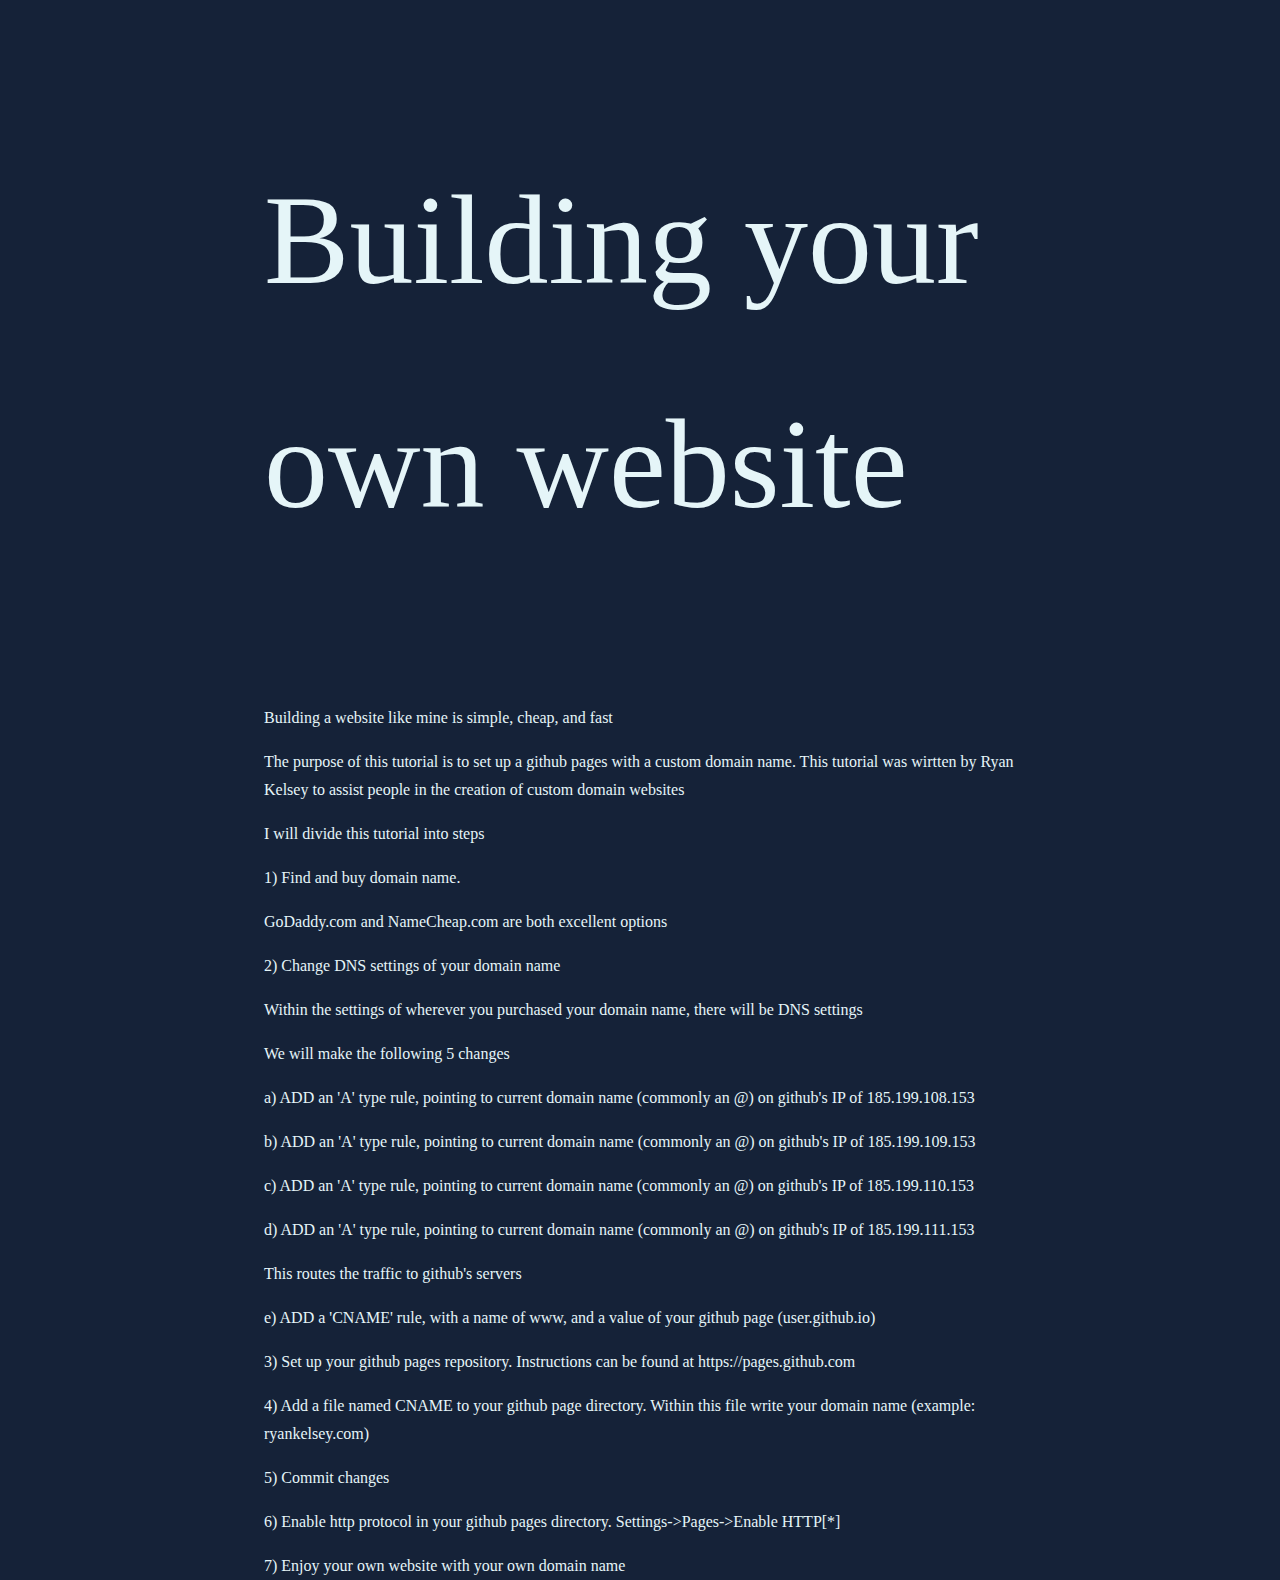
==== Tutorials.html @ e5c6de3d "Update Tutorials.html" ====
<!DOCTYPE html>
<html>
<head>
<meta name="viewport" content="width=device-width, initial-scale=1">
<title>RyanKelsey</title>
<link rel="stylesheet" href="style.css" media="screen" />
<p style="font-size:10vw">Building your own website </p>
</head>
<body>
  <p> Building a website like mine is simple, cheap, and fast</p>
  <p> The purpose of this tutorial is to set up a github pages with a custom domain name. This tutorial was wirtten by Ryan Kelsey to assist people in the creation of custom domain websites</p>
  <p> I will divide this tutorial into steps</p>
  <p/>
  <p/>
  <p>1) Find and buy domain name.</p>
    <p>       GoDaddy.com and NameCheap.com are both excellent options</p>
  <p>2) Change DNS settings of your domain name</p>
    <p>       Within the settings of wherever you purchased your domain name, there will be DNS settings</p>
    <p>       We will make the following 5 changes</p>
    <p>          a) ADD an 'A' type rule, pointing to current domain name (commonly an @) on github's IP of 185.199.108.153</p>
    <p>          b) ADD an 'A' type rule, pointing to current domain name (commonly an @) on github's IP of 185.199.109.153</p>
    <p>          c) ADD an 'A' type rule, pointing to current domain name (commonly an @) on github's IP of 185.199.110.153</p>
    <p>          d) ADD an 'A' type rule, pointing to current domain name (commonly an @) on github's IP of 185.199.111.153</p>
    <p>          This routes the traffic to github's servers</p>
    <p>          e) ADD a 'CNAME' rule, with a name of www, and a value of your github page (user.github.io)</p>
  <p>3) Set up your github pages repository. Instructions can be found at https://pages.github.com</p>
  <p>4) Add a file named CNAME to your github page directory. Within this file write your domain name (example: ryankelsey.com)</p>
  <p>5) Commit changes</p>
  <p>6) Enable http protocol in your github pages directory. Settings->Pages->Enable HTTP[*]</p>
  <p>7) Enjoy your own website with your own domain name</p>
---- style.css ----
html {
    width: 60%;
    height: 100%;
    min-height: 100%;
    margin: 0 auto;
    font-size: 16px;
    background-color: #152238;
}


body {
    height: 100%;
    min-height: 100%;
    line-height: 1.75;
    background-color: #152238;
    color: #E5F5F8;
}

.column {
  float: left;
  width: 50%;
}

/* Clear floats after the columns */
.row:after {
  content: "";
  display: table;
  clear: both;
}

@media(max-width: 900px) {
    html {
        font-size: 14px !important;
        width: 80% !important;
    }
}
@media(max-width: 480px) {
    html {
        font-size: 12px !important;
        width: 90% !important;
    }
}
@media(max-width: 320px) {
    html {
        font-size: 12px !important;
        width: 100% !important;
    }
}
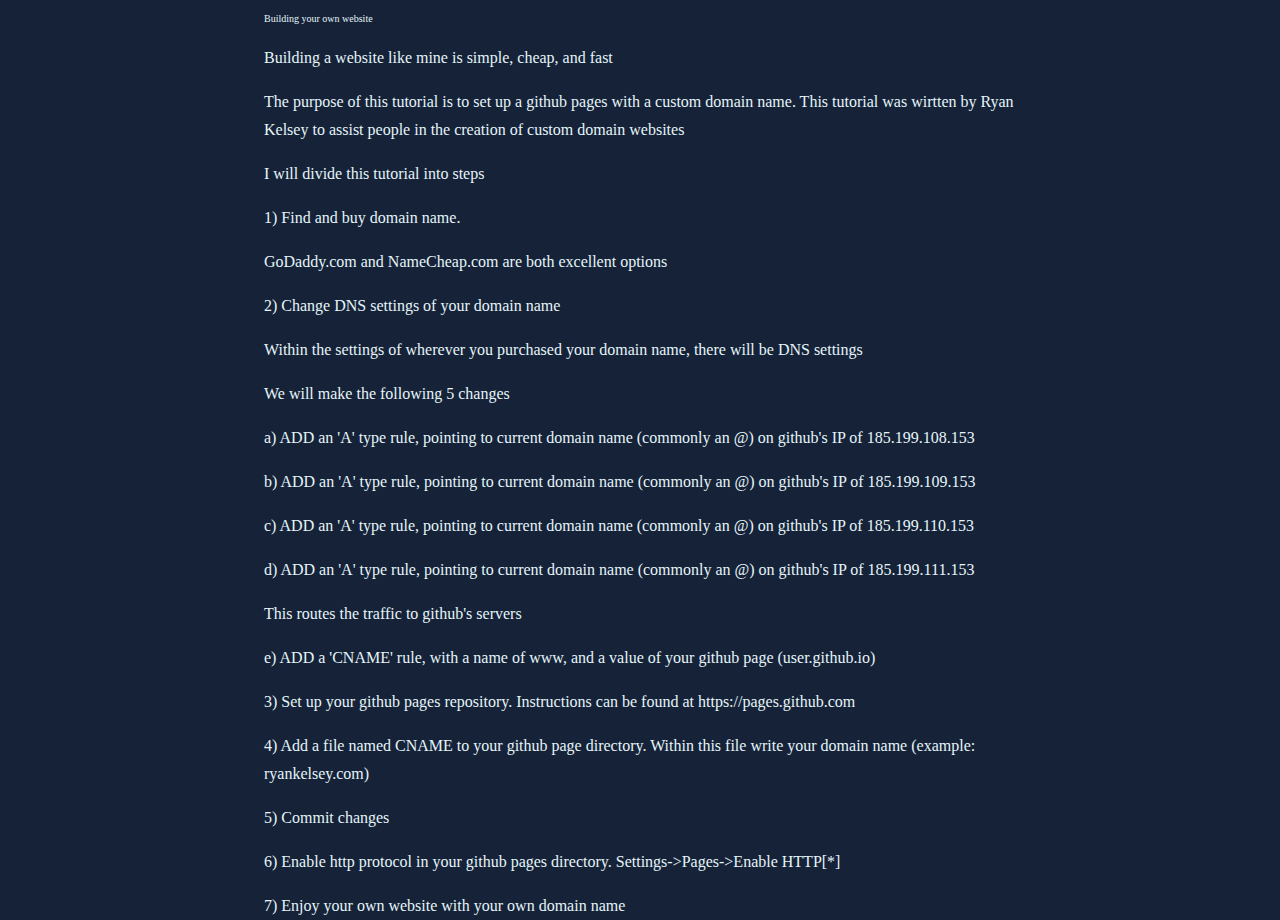
==== commit 85d29264: "Update Tutorials.html" ====
--- a/Tutorials.html
+++ b/Tutorials.html
@@ -4,7 +4,7 @@
 <meta name="viewport" content="width=device-width, initial-scale=1">
 <title>RyanKelsey</title>
 <link rel="stylesheet" href="style.css" media="screen" />
-<p style="font-size:10vw">Building your own website </p>
+<p style="font-size:10px">Building your own website </p>
 </head>
 <body>
   <p> Building a website like mine is simple, cheap, and fast</p>
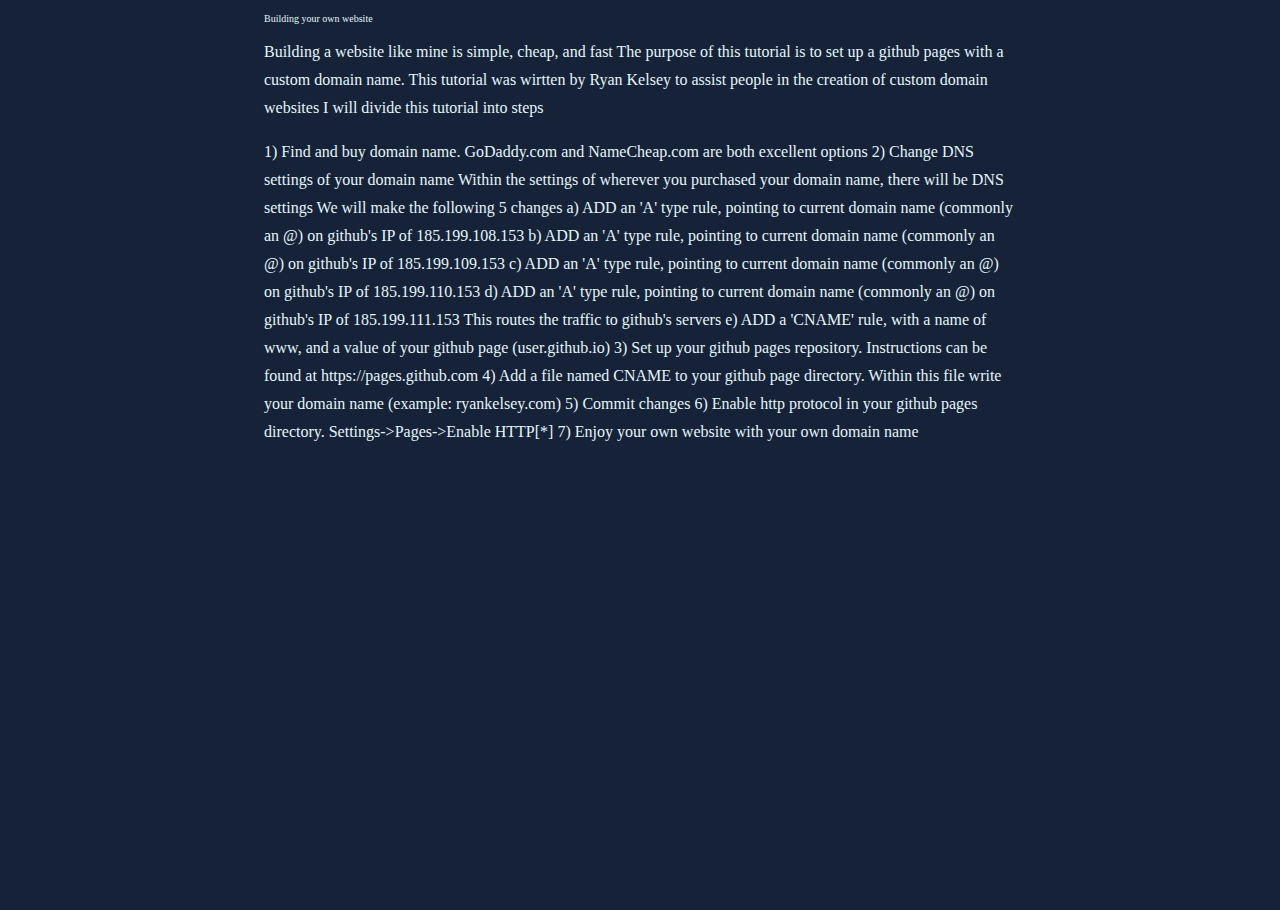
==== commit 4986a906: "Update Tutorials.html" ====
--- a/Tutorials.html
+++ b/Tutorials.html
@@ -7,24 +7,24 @@
 <p style="font-size:10px">Building your own website </p>
 </head>
 <body>
-  <p> Building a website like mine is simple, cheap, and fast</p>
-  <p> The purpose of this tutorial is to set up a github pages with a custom domain name. This tutorial was wirtten by Ryan Kelsey to assist people in the creation of custom domain websites</p>
-  <p> I will divide this tutorial into steps</p>
+  <text> Building a website like mine is simple, cheap, and fast</text>
+  <text> The purpose of this tutorial is to set up a github pages with a custom domain name. This tutorial was wirtten by Ryan Kelsey to assist people in the creation of custom domain websites</text>
+  <text> I will divide this tutorial into steps</text>
   <p/>
   <p/>
-  <p>1) Find and buy domain name.</p>
-    <p>       GoDaddy.com and NameCheap.com are both excellent options</p>
-  <p>2) Change DNS settings of your domain name</p>
-    <p>       Within the settings of wherever you purchased your domain name, there will be DNS settings</p>
-    <p>       We will make the following 5 changes</p>
-    <p>          a) ADD an 'A' type rule, pointing to current domain name (commonly an @) on github's IP of 185.199.108.153</p>
-    <p>          b) ADD an 'A' type rule, pointing to current domain name (commonly an @) on github's IP of 185.199.109.153</p>
-    <p>          c) ADD an 'A' type rule, pointing to current domain name (commonly an @) on github's IP of 185.199.110.153</p>
-    <p>          d) ADD an 'A' type rule, pointing to current domain name (commonly an @) on github's IP of 185.199.111.153</p>
-    <p>          This routes the traffic to github's servers</p>
-    <p>          e) ADD a 'CNAME' rule, with a name of www, and a value of your github page (user.github.io)</p>
-  <p>3) Set up your github pages repository. Instructions can be found at https://pages.github.com</p>
-  <p>4) Add a file named CNAME to your github page directory. Within this file write your domain name (example: ryankelsey.com)</p>
-  <p>5) Commit changes</p>
-  <p>6) Enable http protocol in your github pages directory. Settings->Pages->Enable HTTP[*]</p>
-  <p>7) Enjoy your own website with your own domain name</p>
+  <text>1) Find and buy domain name.</text>
+    <text>       GoDaddy.com and NameCheap.com are both excellent options</text>
+  <text>2) Change DNS settings of your domain name</text>
+    <text>       Within the settings of wherever you purchased your domain name, there will be DNS settings</text>
+    <text>       We will make the following 5 changes</text>
+    <text>          a) ADD an 'A' type rule, pointing to current domain name (commonly an @) on github's IP of 185.199.108.153</text>
+    <text>          b) ADD an 'A' type rule, pointing to current domain name (commonly an @) on github's IP of 185.199.109.153</text>
+    <text>          c) ADD an 'A' type rule, pointing to current domain name (commonly an @) on github's IP of 185.199.110.153</text>
+    <text>          d) ADD an 'A' type rule, pointing to current domain name (commonly an @) on github's IP of 185.199.111.153</text>
+    <text>          This routes the traffic to github's servers</text>
+    <text>          e) ADD a 'CNAME' rule, with a name of www, and a value of your github page (user.github.io)</text>
+  <text>3) Set up your github pages repository. Instructions can be found at https://pages.github.com</text>
+  <text>4) Add a file named CNAME to your github page directory. Within this file write your domain name (example: ryankelsey.com)</text>
+  <text>5) Commit changes</text>
+  <text>6) Enable http protocol in your github pages directory. Settings->Pages->Enable HTTP[*]</text>
+  <text>7) Enjoy your own website with your own domain name</text>
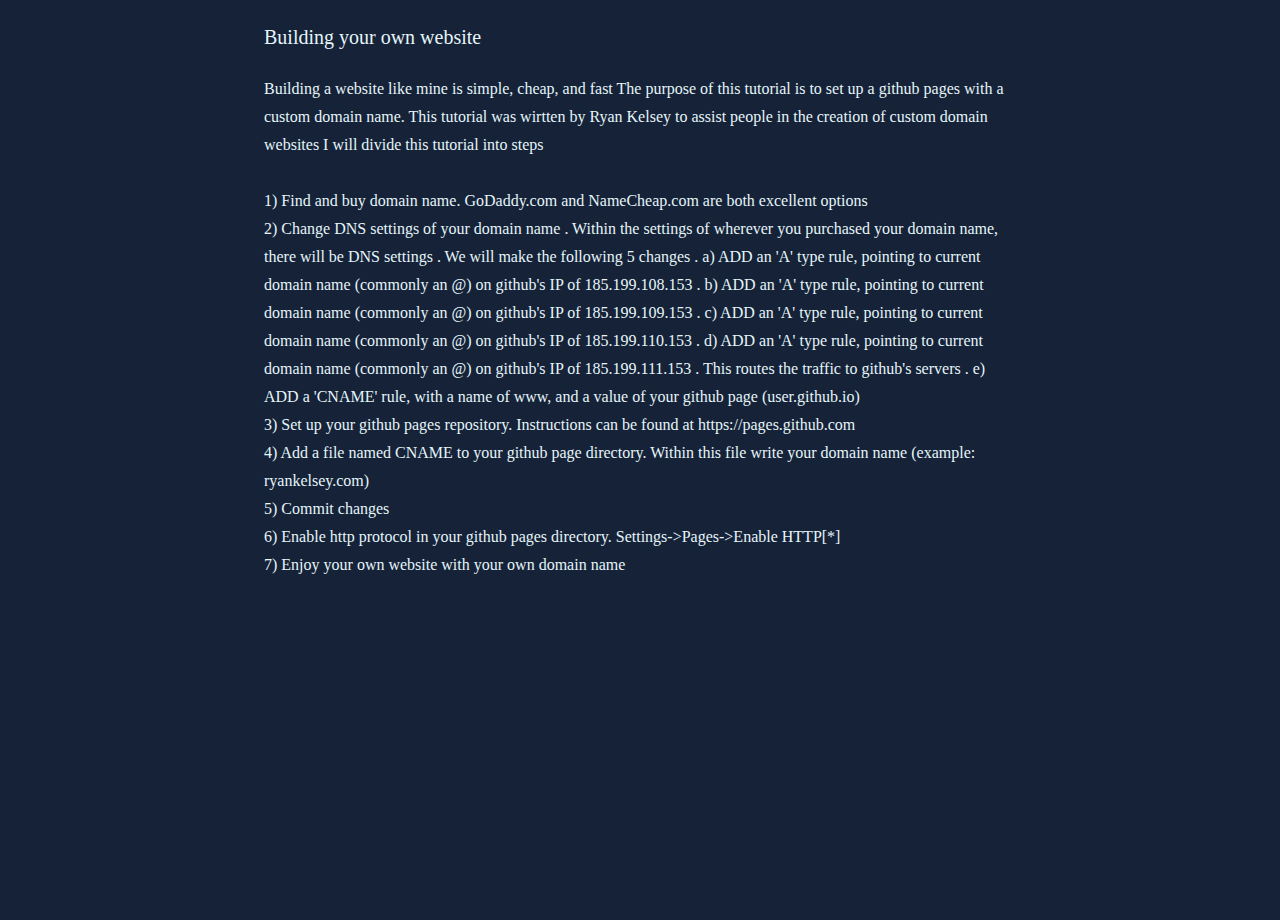
==== commit d3002d01: "Update Tutorials.html" ====
--- a/Tutorials.html
+++ b/Tutorials.html
@@ -4,27 +4,33 @@
 <meta name="viewport" content="width=device-width, initial-scale=1">
 <title>RyanKelsey</title>
 <link rel="stylesheet" href="style.css" media="screen" />
-<p style="font-size:10px">Building your own website </p>
+<p style="font-size:20px">Building your own website </p>
 </head>
 <body>
   <text> Building a website like mine is simple, cheap, and fast</text>
   <text> The purpose of this tutorial is to set up a github pages with a custom domain name. This tutorial was wirtten by Ryan Kelsey to assist people in the creation of custom domain websites</text>
   <text> I will divide this tutorial into steps</text>
-  <p/>
-  <p/>
+  <br/>
+  <br/>
   <text>1) Find and buy domain name.</text>
     <text>       GoDaddy.com and NameCheap.com are both excellent options</text>
+      <br/>
   <text>2) Change DNS settings of your domain name</text>
-    <text>       Within the settings of wherever you purchased your domain name, there will be DNS settings</text>
-    <text>       We will make the following 5 changes</text>
-    <text>          a) ADD an 'A' type rule, pointing to current domain name (commonly an @) on github's IP of 185.199.108.153</text>
-    <text>          b) ADD an 'A' type rule, pointing to current domain name (commonly an @) on github's IP of 185.199.109.153</text>
-    <text>          c) ADD an 'A' type rule, pointing to current domain name (commonly an @) on github's IP of 185.199.110.153</text>
-    <text>          d) ADD an 'A' type rule, pointing to current domain name (commonly an @) on github's IP of 185.199.111.153</text>
-    <text>          This routes the traffic to github's servers</text>
-    <text>          e) ADD a 'CNAME' rule, with a name of www, and a value of your github page (user.github.io)</text>
+    <text>.       Within the settings of wherever you purchased your domain name, there will be DNS settings</text>
+    <text>.       We will make the following 5 changes</text>
+    <text>.          a) ADD an 'A' type rule, pointing to current domain name (commonly an @) on github's IP of 185.199.108.153</text>
+    <text>.          b) ADD an 'A' type rule, pointing to current domain name (commonly an @) on github's IP of 185.199.109.153</text>
+    <text>.          c) ADD an 'A' type rule, pointing to current domain name (commonly an @) on github's IP of 185.199.110.153</text>
+    <text>.          d) ADD an 'A' type rule, pointing to current domain name (commonly an @) on github's IP of 185.199.111.153</text>
+    <text>.          This routes the traffic to github's servers</text>
+    <text>.          e) ADD a 'CNAME' rule, with a name of www, and a value of your github page (user.github.io)</text>
+      <br/>
   <text>3) Set up your github pages repository. Instructions can be found at https://pages.github.com</text>
+    <br/>
   <text>4) Add a file named CNAME to your github page directory. Within this file write your domain name (example: ryankelsey.com)</text>
+    <br/>
   <text>5) Commit changes</text>
+    <br/>
   <text>6) Enable http protocol in your github pages directory. Settings->Pages->Enable HTTP[*]</text>
+    <br/>
   <text>7) Enjoy your own website with your own domain name</text>
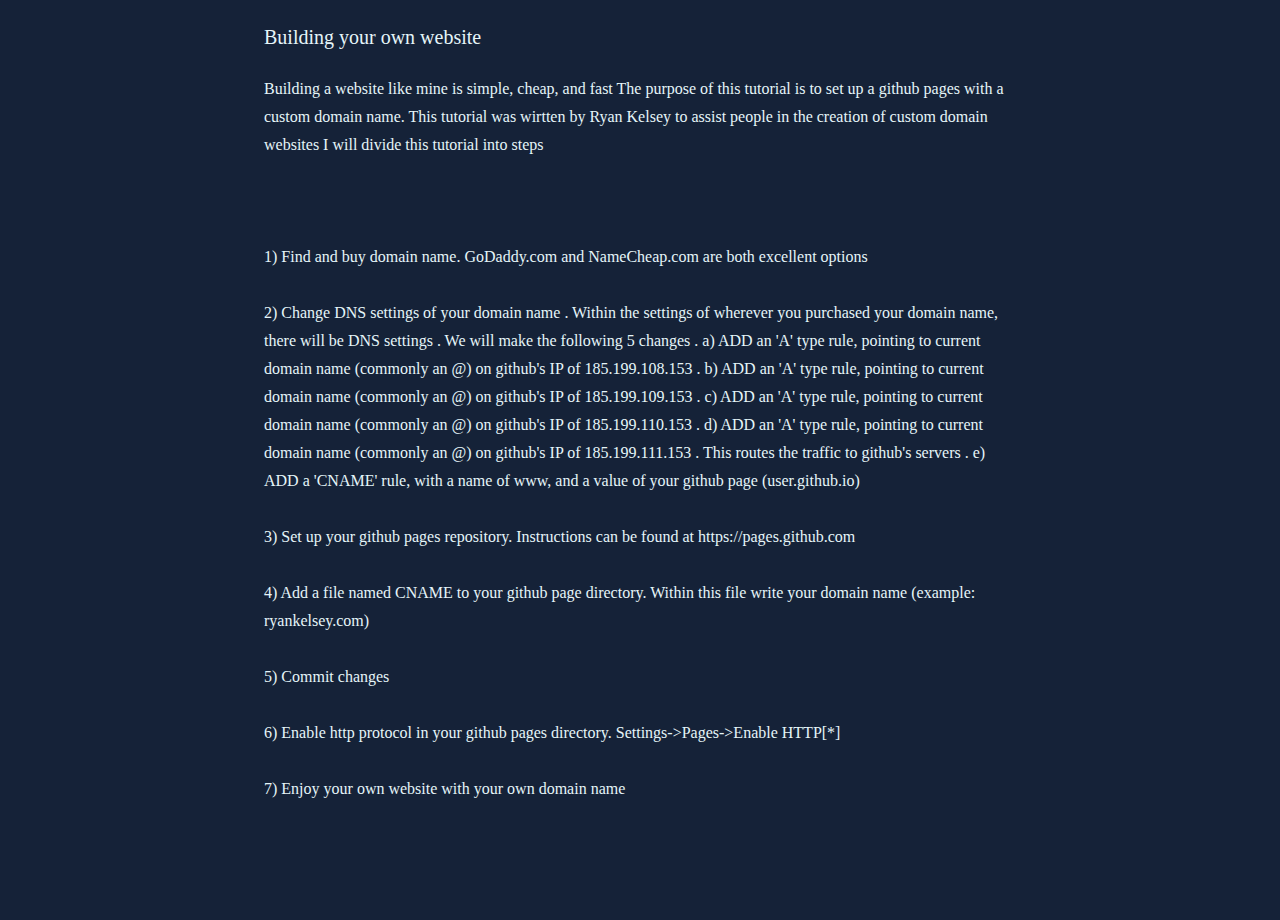
==== commit 3c1bda03: "Update Tutorials.html" ====
--- a/Tutorials.html
+++ b/Tutorials.html
@@ -10,12 +10,12 @@
   <text> Building a website like mine is simple, cheap, and fast</text>
   <text> The purpose of this tutorial is to set up a github pages with a custom domain name. This tutorial was wirtten by Ryan Kelsey to assist people in the creation of custom domain websites</text>
   <text> I will divide this tutorial into steps</text>
-  <br/>
-  <br/>
-  <text>1) Find and buy domain name.</text>
+  <br> </br>
+  <br> </br>
+    <text>1) Find and buy domain name.</text>
     <text>       GoDaddy.com and NameCheap.com are both excellent options</text>
-      <br/>
-  <text>2) Change DNS settings of your domain name</text>
+  <br> </br>
+    <text>2) Change DNS settings of your domain name</text>
     <text>.       Within the settings of wherever you purchased your domain name, there will be DNS settings</text>
     <text>.       We will make the following 5 changes</text>
     <text>.          a) ADD an 'A' type rule, pointing to current domain name (commonly an @) on github's IP of 185.199.108.153</text>
@@ -24,13 +24,13 @@
     <text>.          d) ADD an 'A' type rule, pointing to current domain name (commonly an @) on github's IP of 185.199.111.153</text>
     <text>.          This routes the traffic to github's servers</text>
     <text>.          e) ADD a 'CNAME' rule, with a name of www, and a value of your github page (user.github.io)</text>
-      <br/>
-  <text>3) Set up your github pages repository. Instructions can be found at https://pages.github.com</text>
-    <br/>
-  <text>4) Add a file named CNAME to your github page directory. Within this file write your domain name (example: ryankelsey.com)</text>
-    <br/>
-  <text>5) Commit changes</text>
-    <br/>
-  <text>6) Enable http protocol in your github pages directory. Settings->Pages->Enable HTTP[*]</text>
-    <br/>
-  <text>7) Enjoy your own website with your own domain name</text>
+  <br> </br>
+    <text>3) Set up your github pages repository. Instructions can be found at https://pages.github.com</text>
+  <br> </br>
+    <text>4) Add a file named CNAME to your github page directory. Within this file write your domain name (example: ryankelsey.com)</text>
+  <br> </br>
+    <text>5) Commit changes</text>
+  <br> </br>
+    <text>6) Enable http protocol in your github pages directory. Settings->Pages->Enable HTTP[*]</text>
+  <br> </br>
+    <text>7) Enjoy your own website with your own domain name</text>
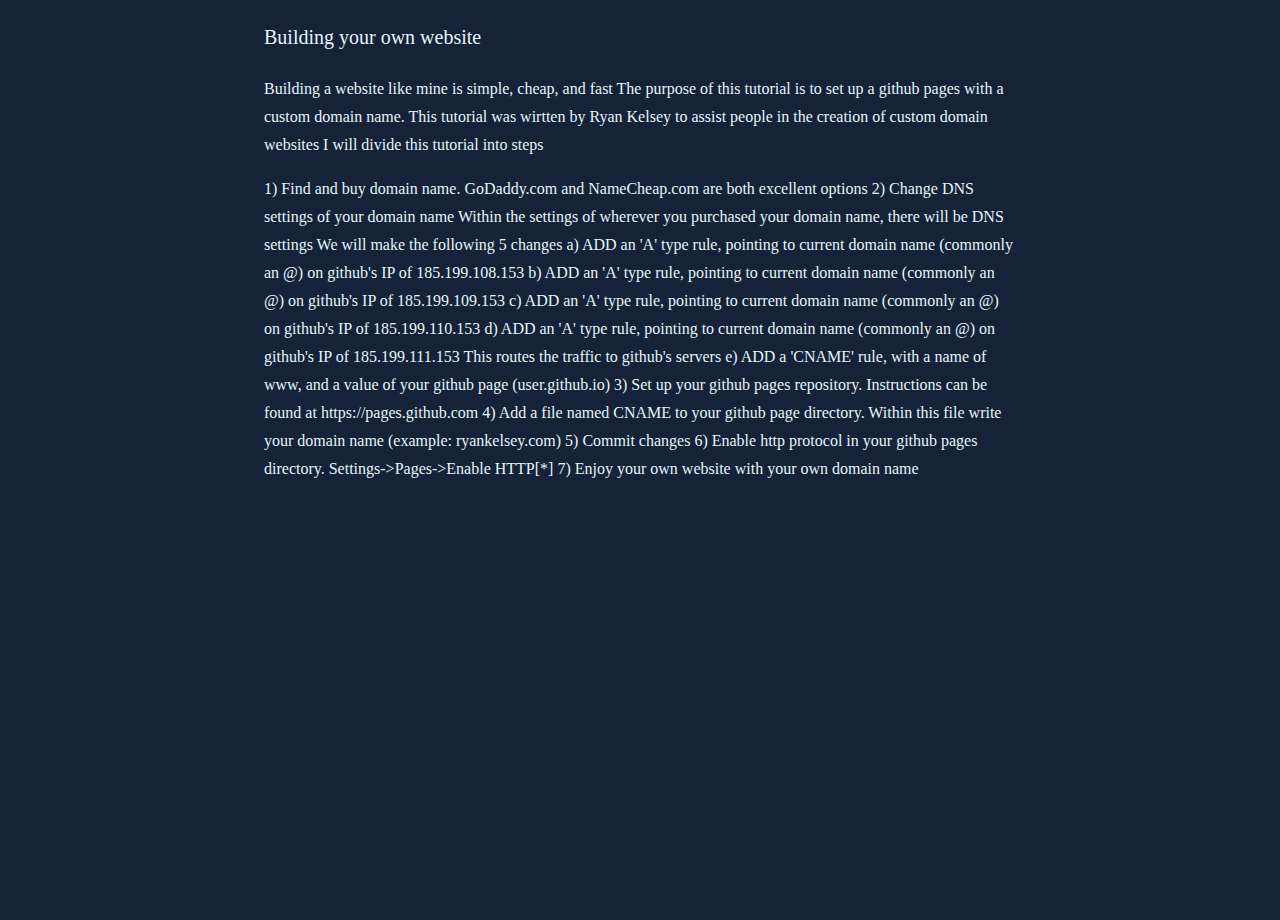
==== commit 99e7e895: "Update Tutorials.html" ====
--- a/Tutorials.html
+++ b/Tutorials.html
@@ -10,27 +10,21 @@
   <text> Building a website like mine is simple, cheap, and fast</text>
   <text> The purpose of this tutorial is to set up a github pages with a custom domain name. This tutorial was wirtten by Ryan Kelsey to assist people in the creation of custom domain websites</text>
   <text> I will divide this tutorial into steps</text>
-  <br> </br>
-  <br> </br>
-    <text>1) Find and buy domain name.</text>
-    <text>       GoDaddy.com and NameCheap.com are both excellent options</text>
-  <br> </br>
-    <text>2) Change DNS settings of your domain name</text>
-    <text>.       Within the settings of wherever you purchased your domain name, there will be DNS settings</text>
-    <text>.       We will make the following 5 changes</text>
-    <text>.          a) ADD an 'A' type rule, pointing to current domain name (commonly an @) on github's IP of 185.199.108.153</text>
-    <text>.          b) ADD an 'A' type rule, pointing to current domain name (commonly an @) on github's IP of 185.199.109.153</text>
-    <text>.          c) ADD an 'A' type rule, pointing to current domain name (commonly an @) on github's IP of 185.199.110.153</text>
-    <text>.          d) ADD an 'A' type rule, pointing to current domain name (commonly an @) on github's IP of 185.199.111.153</text>
-    <text>.          This routes the traffic to github's servers</text>
-    <text>.          e) ADD a 'CNAME' rule, with a name of www, and a value of your github page (user.github.io)</text>
-  <br> </br>
-    <text>3) Set up your github pages repository. Instructions can be found at https://pages.github.com</text>
-  <br> </br>
-    <text>4) Add a file named CNAME to your github page directory. Within this file write your domain name (example: ryankelsey.com)</text>
-  <br> </br>
-    <text>5) Commit changes</text>
-  <br> </br>
-    <text>6) Enable http protocol in your github pages directory. Settings->Pages->Enable HTTP[*]</text>
-  <br> </br>
-    <text>7) Enjoy your own website with your own domain name</text>
+  <p/>
+  <p/>
+  <text>1) Find and buy domain name.</text>
+    <texstyle="white-space: pre-line"t>       GoDaddy.com and NameCheap.com are both excellent options</text>
+  <text>2) Change DNS settings of your domain name</text>
+    <text style="white-space: pre-line">       Within the settings of wherever you purchased your domain name, there will be DNS settings</text>
+    <text style="white-space: pre-line">       We will make the following 5 changes</text>
+    <text style="white-space: pre-line">          a) ADD an 'A' type rule, pointing to current domain name (commonly an @) on github's IP of 185.199.108.153</text>
+    <text style="white-space: pre-line">          b) ADD an 'A' type rule, pointing to current domain name (commonly an @) on github's IP of 185.199.109.153</text>
+    <text style="white-space: pre-line">          c) ADD an 'A' type rule, pointing to current domain name (commonly an @) on github's IP of 185.199.110.153</text>
+    <text style="white-space: pre-line">          d) ADD an 'A' type rule, pointing to current domain name (commonly an @) on github's IP of 185.199.111.153</text>
+    <text style="white-space: pre-line">          This routes the traffic to github's servers</text>
+    <text style="white-space: pre-line">          e) ADD a 'CNAME' rule, with a name of www, and a value of your github page (user.github.io)</text>
+  <text>3) Set up your github pages repository. Instructions can be found at https://pages.github.com</text>
+  <text>4) Add a file named CNAME to your github page directory. Within this file write your domain name (example: ryankelsey.com)</text>
+  <text>5) Commit changes</text>
+  <text>6) Enable http protocol in your github pages directory. Settings->Pages->Enable HTTP[*]</text>
+  <text>7) Enjoy your own website with your own domain name</text>
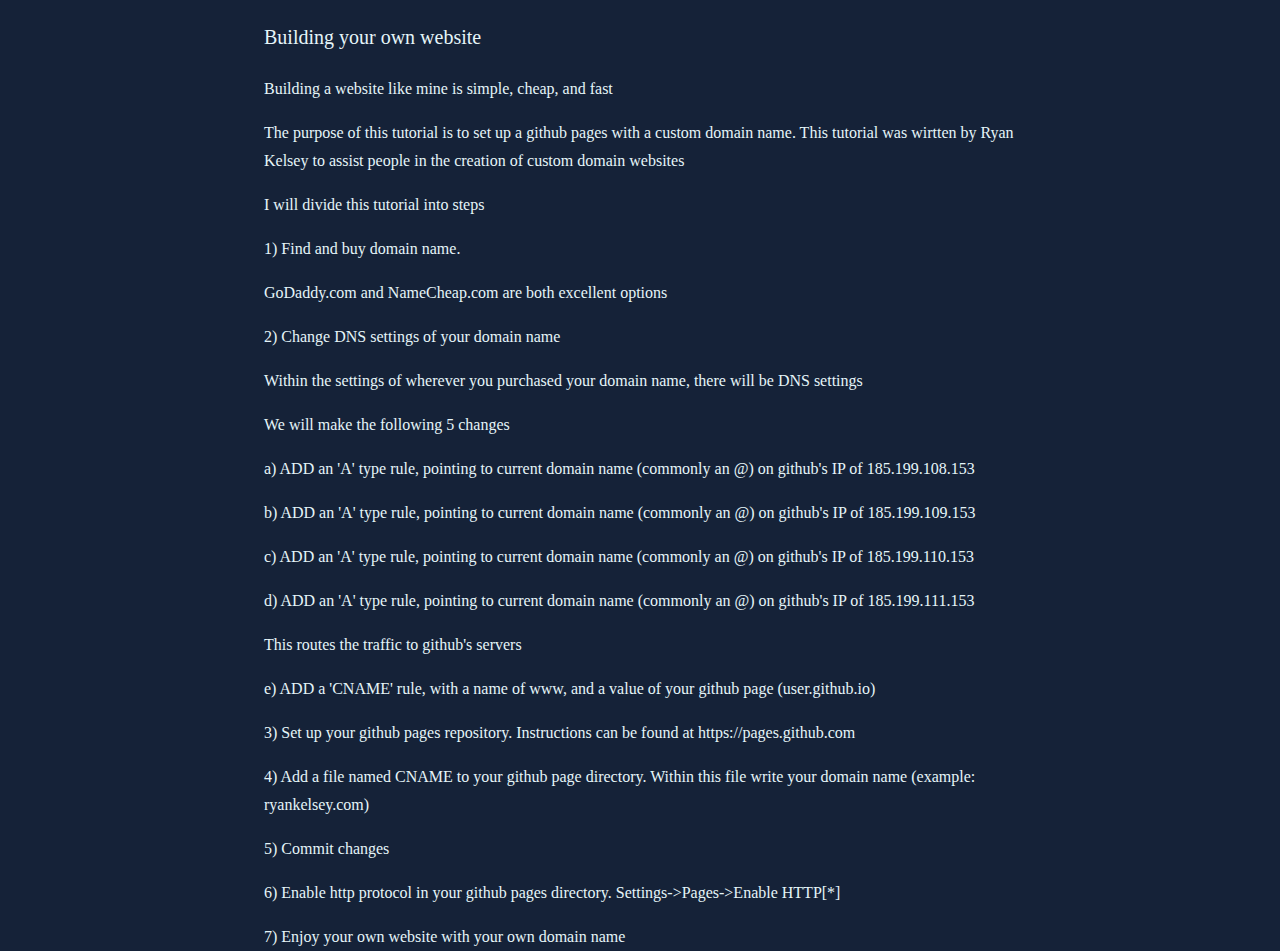
==== commit 5731933f: "Update Tutorials.html" ====
--- a/Tutorials.html
+++ b/Tutorials.html
@@ -7,24 +7,24 @@
 <p style="font-size:20px">Building your own website </p>
 </head>
 <body>
-  <text> Building a website like mine is simple, cheap, and fast</text>
-  <text> The purpose of this tutorial is to set up a github pages with a custom domain name. This tutorial was wirtten by Ryan Kelsey to assist people in the creation of custom domain websites</text>
-  <text> I will divide this tutorial into steps</text>
+  <p> Building a website like mine is simple, cheap, and fast</p>
+  <p> The purpose of this tutorial is to set up a github pages with a custom domain name. This tutorial was wirtten by Ryan Kelsey to assist people in the creation of custom domain websites</p>
+  <p> I will divide this tutorial into steps</p>
   <p/>
   <p/>
-  <text>1) Find and buy domain name.</text>
-    <texstyle="white-space: pre-line"t>       GoDaddy.com and NameCheap.com are both excellent options</text>
-  <text>2) Change DNS settings of your domain name</text>
-    <text style="white-space: pre-line">       Within the settings of wherever you purchased your domain name, there will be DNS settings</text>
-    <text style="white-space: pre-line">       We will make the following 5 changes</text>
-    <text style="white-space: pre-line">          a) ADD an 'A' type rule, pointing to current domain name (commonly an @) on github's IP of 185.199.108.153</text>
-    <text style="white-space: pre-line">          b) ADD an 'A' type rule, pointing to current domain name (commonly an @) on github's IP of 185.199.109.153</text>
-    <text style="white-space: pre-line">          c) ADD an 'A' type rule, pointing to current domain name (commonly an @) on github's IP of 185.199.110.153</text>
-    <text style="white-space: pre-line">          d) ADD an 'A' type rule, pointing to current domain name (commonly an @) on github's IP of 185.199.111.153</text>
-    <text style="white-space: pre-line">          This routes the traffic to github's servers</text>
-    <text style="white-space: pre-line">          e) ADD a 'CNAME' rule, with a name of www, and a value of your github page (user.github.io)</text>
-  <text>3) Set up your github pages repository. Instructions can be found at https://pages.github.com</text>
-  <text>4) Add a file named CNAME to your github page directory. Within this file write your domain name (example: ryankelsey.com)</text>
-  <text>5) Commit changes</text>
-  <text>6) Enable http protocol in your github pages directory. Settings->Pages->Enable HTTP[*]</text>
-  <text>7) Enjoy your own website with your own domain name</text>
+  <p>1) Find and buy domain name.</p>
+    <texstyle="white-space: pre-line"t>       GoDaddy.com and NameCheap.com are both excellent options</p>
+  <p>2) Change DNS settings of your domain name</p>
+    <p style="white-space: pre-line">       Within the settings of wherever you purchased your domain name, there will be DNS settings</p>
+    <p style="white-space: pre-line">       We will make the following 5 changes</p>
+    <p style="white-space: pre-line">          a) ADD an 'A' type rule, pointing to current domain name (commonly an @) on github's IP of 185.199.108.153</p>
+    <p style="white-space: pre-line">          b) ADD an 'A' type rule, pointing to current domain name (commonly an @) on github's IP of 185.199.109.153</p>
+    <p style="white-space: pre-line">          c) ADD an 'A' type rule, pointing to current domain name (commonly an @) on github's IP of 185.199.110.153</p>
+    <p style="white-space: pre-line">          d) ADD an 'A' type rule, pointing to current domain name (commonly an @) on github's IP of 185.199.111.153</p>
+    <p style="white-space: pre-line">          This routes the traffic to github's servers</p>
+    <p style="white-space: pre-line">          e) ADD a 'CNAME' rule, with a name of www, and a value of your github page (user.github.io)</p>
+  <p>3) Set up your github pages repository. Instructions can be found at https://pages.github.com</p>
+  <p>4) Add a file named CNAME to your github page directory. Within this file write your domain name (example: ryankelsey.com)</p>
+  <p>5) Commit changes</p>
+  <p>6) Enable http protocol in your github pages directory. Settings->Pages->Enable HTTP[*]</p>
+  <p>7) Enjoy your own website with your own domain name</p>
